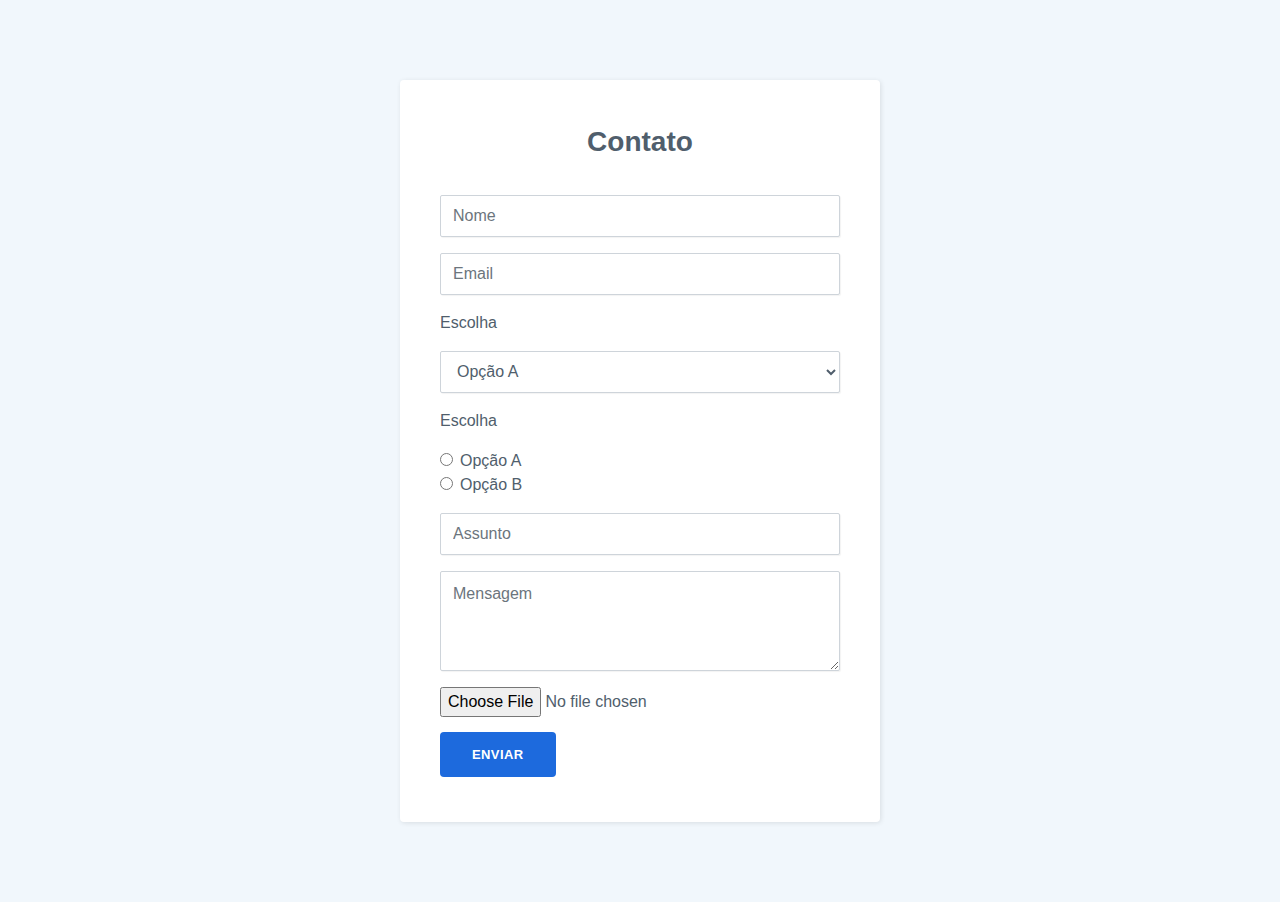
==== index.html @ 2c8be55e "adicionar arquivos git" ====
<!DOCTYPE html>
<html>

<head>
    <meta charset="utf-8">
    <meta name="viewport" content="width=device-width, initial-scale=1.0, shrink-to-fit=no">
    <title>formulariobase</title>
    <link rel="stylesheet" href="assets/bootstrap/css/bootstrap.min.css">
    <link rel="stylesheet" href="assets/css/Contact-Form-Clean.css">
    <script src="https://www.google.com/recaptcha/api.js" async defer></script>
</head>

<body>
    <div class="contact-clean">
        <form method="post" action="envia.php" enctype="multipart/form-data">
            <h2 class="text-center">Contato</h2>
            <div class="form-group"><input class="form-control" type="text" name="name" placeholder="Nome" required=""></div>
            <div class="form-group"><input class="form-control" type="email" name="email" placeholder="Email" required=""></div>
            <div class="form-group">
                <p>Escolha&nbsp;</p><select class="form-control" name="selecionar"><option value="Opção A">Opção A</option><option value="Opção B">Opção  B</option></select></div>
            <div class="form-group">
                <p>Escolha</p>
                <div class="form-check"><input class="form-check-input" type="radio" id="formCheck-2" name="opcao" value="A"><label class="form-check-label" for="formCheck-1">Opção A</label></div>
                <div class="form-check"><input class="form-check-input" type="radio" id="formCheck-1" name="opcao" value="B"><label class="form-check-label" for="formCheck-1">Opção B</label></div>
            </div>
            <div class="form-group"><input class="form-control" type="text" name="assunto" placeholder="Assunto" required=""></div>
            <div class="form-group"><textarea class="form-control" name="message" placeholder="Mensagem" rows="14"></textarea></div>
            <input id="arquivo"  type="file" name="arquivo"> 
            <div class="g-recaptcha" data-sitekey="SENHA DO SITE RECAPATCHA"></div>
            <div class="form-group"><button class="btn btn-primary" type="submit">Enviar</button></div>
        </form>
    </div>
    <script src="assets/js/jquery.min.js"></script>
    <script src="assets/bootstrap/js/bootstrap.min.js"></script>
</body>

</html>
---- assets/css/Contact-Form-Clean.css ----
.contact-clean {
  background: #f1f7fc;
  padding: 80px 0;
}

@media (max-width:767px) {
  .contact-clean {
    padding: 20px 0;
  }
}

.contact-clean form {
  max-width: 480px;
  width: 90%;
  margin: 0 auto;
  background-color: #ffffff;
  padding: 40px;
  border-radius: 4px;
  color: #505e6c;
  box-shadow: 1px 1px 5px rgba(0,0,0,0.1);
}

@media (max-width:767px) {
  .contact-clean form {
    padding: 30px;
  }
}

.contact-clean h2 {
  margin-top: 5px;
  font-weight: bold;
  font-size: 28px;
  margin-bottom: 36px;
  color: inherit;
}

.contact-clean .form-group:last-child {
  margin-bottom: 5px;
}

.contact-clean form .form-control {
  background: #fff;
  border-radius: 2px;
  box-shadow: 1px 1px 1px rgba(0,0,0,0.05);
  outline: none;
  color: inherit;
  padding-left: 12px;
  height: 42px;
}

.contact-clean form .form-control:focus {
  border: 1px solid #b2b2b2;
}

.contact-clean form textarea.form-control {
  min-height: 100px;
  max-height: 260px;
  padding-top: 10px;
  resize: vertical;
}

.contact-clean form .btn {
  padding: 16px 32px;
  border: none;
  background: none;
  box-shadow: none;
  text-shadow: none;
  opacity: 0.9;
  text-transform: uppercase;
  font-weight: bold;
  font-size: 13px;
  letter-spacing: 0.4px;
  line-height: 1;
  outline: none !important;
}

.contact-clean form .btn:hover {
  opacity: 1;
}

.contact-clean form .btn:active {
  transform: translateY(1px);
}

.contact-clean form .btn-primary {
  background-color: #055ada !important;
  margin-top: 15px;
  color: #fff;
}
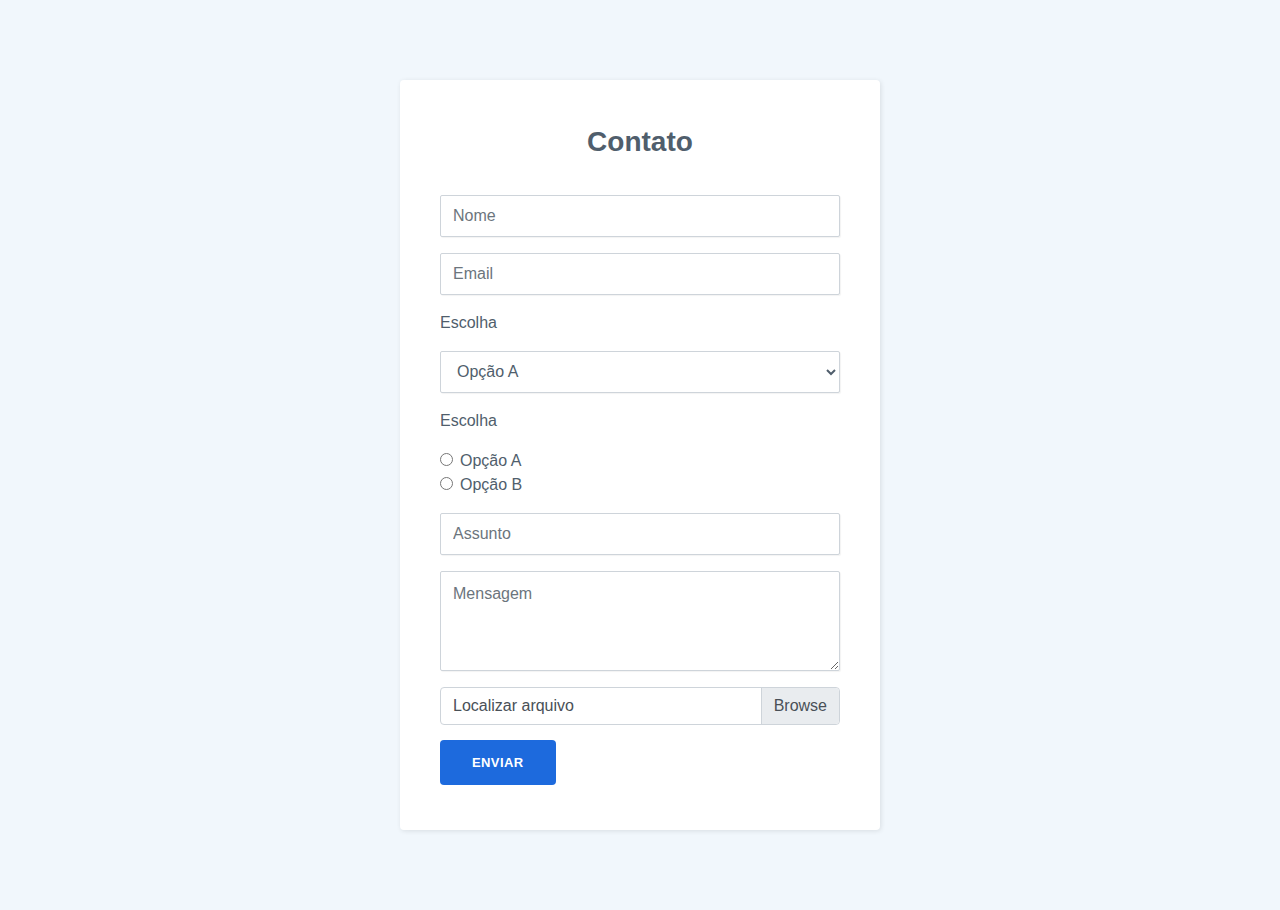
==== commit e5a1ba87: "embelzar arquivos" ====
--- a/index.html
+++ b/index.html
@@ -7,7 +7,7 @@
     <title>formulariobase</title>
     <link rel="stylesheet" href="assets/bootstrap/css/bootstrap.min.css">
     <link rel="stylesheet" href="assets/css/Contact-Form-Clean.css">
-    <script src="https://www.google.com/recaptcha/api.js" async defer></script>
+    <script src="https://www.google.com/recaptcha/api.js" async defer></script> <!-- remova caso nao queira-->
 </head>
 
 <body>
@@ -25,8 +25,16 @@
             </div>
             <div class="form-group"><input class="form-control" type="text" name="assunto" placeholder="Assunto" required=""></div>
             <div class="form-group"><textarea class="form-control" name="message" placeholder="Mensagem" rows="14"></textarea></div>
-            <input id="arquivo"  type="file" name="arquivo"> 
-            <div class="g-recaptcha" data-sitekey="SENHA DO SITE RECAPATCHA"></div>
+            <!-- <input id="arquivo"  type="file" name="arquivo">  -->
+            <div class="input-group">
+                <div class="custom-file">
+                  <input type="file" class="custom-file-input" id="inputGroupFile04" name="arquivo">                  
+                  <label class="custom-file-label" for="inputGroupFile04">Localizar arquivo</label>
+                </div>                
+              </div>
+
+            <div class="g-recaptcha" data-sitekey="SENHA DO SITE RECAPATCHA"></div>  <!-- remova caso nao queira-->
+            
             <div class="form-group"><button class="btn btn-primary" type="submit">Enviar</button></div>
         </form>
     </div>
